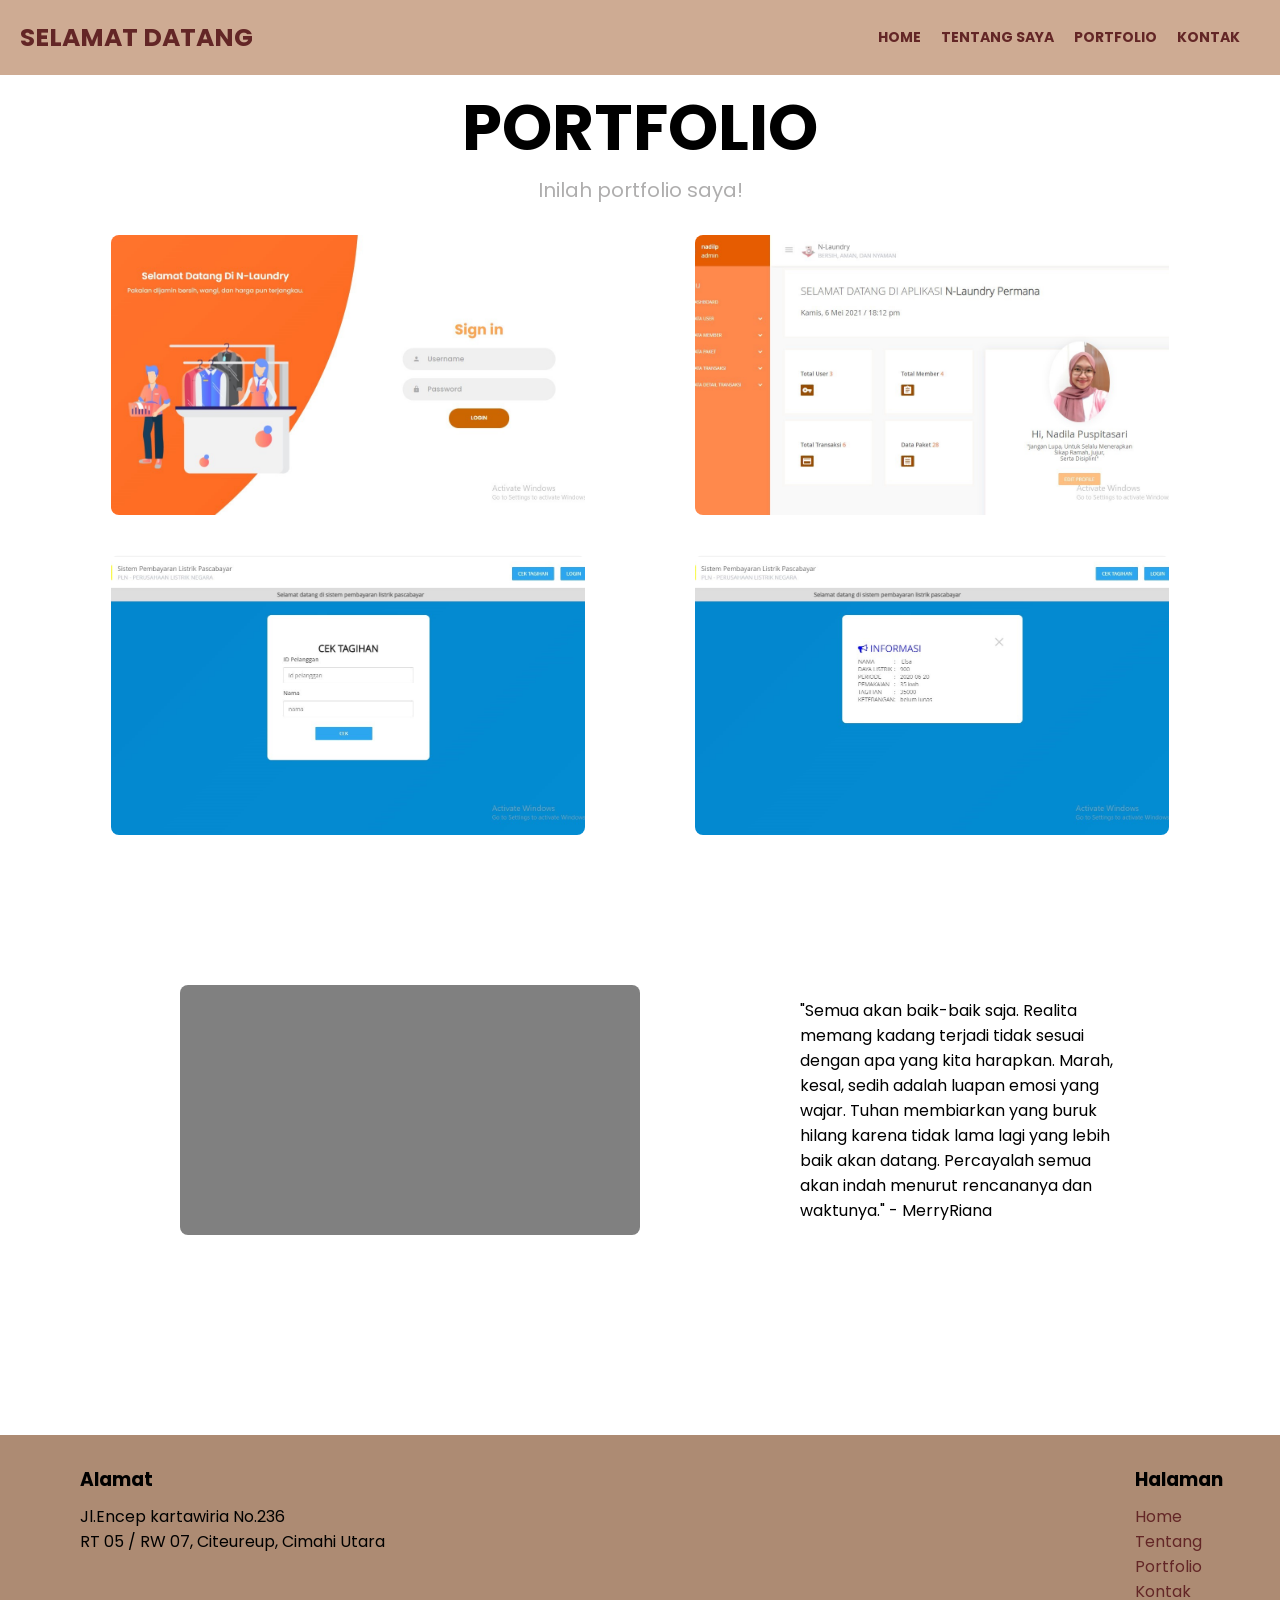
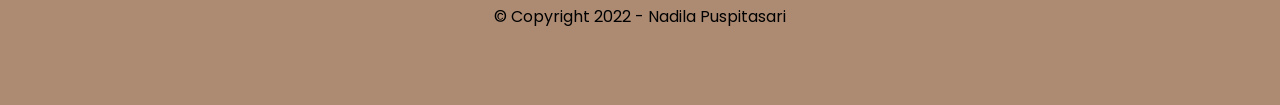
==== portfolio.html @ e25dd35c "nambah project portfolio" ====
<!DOCTYPE html>
<html>
    <head>
        <title>Portfolio Nadila</title>
        <link rel="stylesheet" href="Assets/Css/Style.css">
    </head>

    <body>
        <header>
            <!-- Navbar -->
            <nav class="flex-container align-center justify-between sticky">
                <p class="judul"><b>SELAMAT DATANG</b></p>
                    <div class="flex-container pr-2">
                        <div>
                            <b><a href="home.html" class="link">HOME</a></b>
                        </div>
                        <div>
                            <b><a href="tentang_saya.html" class="link">TENTANG SAYA</a></b>
                        </div>
                        <div>
                            <b><a href="#portfolio" class="link">PORTFOLIO</a></b>
                        </div>
                        <div>
                            <b><a href="kontak.html" class="link">KONTAK</a></b>
                        </div>
                    </div>
            </nav>
            <!-- End of navbar -->

        </header>

            <!-- Portofolio -->
            <div class="vh-portfolio" id="portfolio">
                <div class="portfolio">
                    <h2 class="font-size">PORTFOLIO</h2>
                    <p class="deskripsi-portfolio">Inilah portfolio saya!</p>
                </div>

                <div class="flex flex-bg wrap">
                    <div class="h-20 w-60 bg rounded bg-1"></div>
                    <div class="h-20 w-60 bg rounded bg-2"></div>
                </div>

                <div class="flex flex-bg wrap">
                    <div class="h-20 w-60 bg rounded bg-3"></div>
                    <div class="h-20 w-60 bg rounded bg-4"></div>
                </div>
            </div>
            <!-- End of Portofolio -->

        <!-- Video -->
        <div class="vh-video">
            <div class="video">
                <div class="flex flex-bg w-50 justify-end">
                    <iframe class="h-30 w-30 background rounded" src="https://www.youtube.com/embed/NWQ13Y4G0fw" title="YouTube video player" frameborder="0" allow="accelerometer; autoplay; clipboard-write; encrypted-media; gyroscope; picture-in-picture" allowfullscreen></iframe>
                </div>
                <div class="w-50 flex justify-center">
                    <p class="w-50">"Semua akan baik-baik saja. Realita memang kadang terjadi tidak sesuai dengan apa yang kita harapkan. Marah, kesal, sedih adalah luapan emosi yang wajar. Tuhan membiarkan yang buruk hilang karena tidak lama lagi yang lebih baik akan datang. Percayalah semua akan indah menurut rencananya dan waktunya." - MerryRiana</p>
                </div>
            </div>
        </div>
        <!-- End of Video -->

        <!-- Footer -->
        <div class="vh-footer">
            <div class="alamat">
                <div class="alamat-2">
                    <h3 class="alamat-3">Alamat</h3>
                    <p>Jl.Encep kartawiria No.236</p>
                    <p>RT 05 / RW 07, Citeureup, Cimahi Utara</p>
                </div>

                <div class="halaman">
                    <h3 class="halaman-2">Halaman</h3>
                    <div><a href="home.html" class="link">Home</a></div>
                    <div><a href="tentang_saya.html" class="link">Tentang</a></div>
                    <div><a href="#portfolio" class="link">Portfolio</a></div>
                    <div><a href="kontak.html" class="link">Kontak</a></div>
                </div>
            </div>
            <div class="footer">
                <p> &#169; Copyright 2022 - Nadila Puspitasari</p>
            </div>
        </div>
        <!-- End of Footer -->
    </body>

</html>
---- Assets/Css/Style.css ----
@import url('https://fonts.googleapis.com/css2?family=Poppins:wght@300&display=swap');
  
  *{
    margin:0;
    padding:0;
    font-family: 'Poppins', sans-serif;
    }
  
  .flex-container {
    display: flex;
    background-color: #CEAB93;
    color: #632626;
  }
  
  .flex-container > div {
    color: black;
    margin: 10px;
    text-align: center;
    line-height: 35px;
    font-size: 14px;
  }

  .link{
    text-decoration: none;
    color: #632626;
  }

  .link:hover{
    color: #9D5353;
  }

  .judul{
    font-size: 25px;
    margin-left: 20px;
  }

  .align-center{
    align-items: center;
  }

  .justify-between{
    justify-content: space-between;
  }

  .hero{
    display: flex;
    flex-direction: row;
    align-items: center;
  }

  .nama{
    display: flex;
    flex-direction: column;
    justify-content: center;
    height: 100vh; /*vh = virtual height -> nyesuain 100% tinggi di device apapun */
    margin-left: 20px;
  }

  .gambar{
    margin-left: 63px;
    width: 550px;
    height: 690px;
  }

  .mb-2{
    margin-bottom: 10px;
  }

  .nm-2{
    font-size: 6rem;
  }

  .des{
    font-size: 2rem;
    color: rgb(175, 174, 174);
  }

  .pr-2{
    padding-right: 20px;
  }

  .flex{
    display: flex;
  }

  .tentang{
    align-items: center;
    display: flex;
    flex-direction: column;
    margin-bottom: 50px;
    padding-top: 80px;
  }

  .font-size{
    font-size: 4rem;
  }

  .deskripsi-tentang{
    font-size: 20px;
    color: rgb(175, 174, 174);
  }

  .sticky{
    position: fixed;
    width: 100vw;
  }

  .w-50{
    width: 50%;
  }

  .isi-perkenalan{
    align-items: flex-start; /*vertikal*/
    justify-content: center; /*horizontal*/
    display: flex; /*syarat memakai align items dan justify content*/
    font-size: 20px;
  }

  .smk{
    display: flex;
    flex-direction: row;
    justify-content: center;
    margin-right: 210px;
  }

  .smk-2{
    margin-left: 140px;
  }

  .kuliah{
    display: flex;
    flex-direction: row;
    justify-content: center;
    margin-right: 200px;
  }

  .kuliah-2{
    margin-left: 95px;
  }

  .kerja{
    display: flex;
    flex-direction: row;
    justify-content: center;
    margin-right: 278px;
  }

  .kerja-2{
    margin-left: 100px;
  }

  .des-pengalaman > br {
    color: rgb(175, 174, 174);
  }

  .vh-tentang{
    height: 100vh;
    background-color: #FFFBE9;
  }

  .vh-portfolio{
    height: 100%;
  }

  .portfolio{
    align-items: center;
    display: flex;
    flex-direction: column;
    margin-bottom: 30px;
    padding-top: 80px;
  }

  .deskripsi-portfolio{
    font-size: 20px;
    color: rgb(175, 174, 174);
  }

  .h-20{
    height: 280px;
  }

  .w-60{
    width: 37%;
  }

  .bg{
    background-color: gray;
  }

  .wrap{
    flex-wrap:wrap;
  }

  .rounded{
    border-radius: 20px;
  }

  .bg-1{
    background-image: url(../Image/Laundry.jpg);
    background-position: center;
    background-size: cover;
  }

  .bg-2{
    background-image: url(../Image/Laundry-2.jpg);
    background-position: center;
    background-size: cover;
    margin-bottom: 40px;
  }

  .flex-bg{
    justify-content: space-evenly; /*jika flex directionnya row, tetapi jika flex direnctionnya column, pake nya align items */
    display: flex;
    flex-direction: row;
  }

  .bg-3{
    background-image: url(../Image/pembayaran_listrik.jpg);
    background-position: center;
    background-size: cover;
  }

  .bg-4{
    background-image: url(../Image/Listrik-2.jpg);
    background-position: center;
    background-size: cover;
    margin-bottom: 50px;
  }

  .vh-kontak{
    height: 100vh;
  }

  .kontak{
    align-items: center;
    display: flex;
    flex-direction: column;
    margin-bottom: 30px;
    padding-top: 80px;
  }

  .deskripsi-kontak{
    font-size: 20px;
    color: rgb(175, 174, 174);
  }

  .form{
    justify-content: space-evenly;
    display: flex;
    flex-direction: row;
    margin-bottom: 20px;
  }

  .or{
    align-items: center;
    display: flex;
    flex-direction: column;
  }

  .h-10{
    height: 50px;
  }

  .w-10{
    width: 50px;
  }

  .bg{
    background-color: white;
  }

  .rounded{
    border-radius: 8px;
  }

  .icon-1{
    background-image: url(../Image/Linkedin.png);
    background-position: center;
    background-size: cover;
  }

  .flex-bg{
    justify-content: space-evenly; /*jika flex directionnya row, tetapi jika flex direnctionnya column, pake nya align items */
    display: flex;
    flex-direction: row;
  }

  .w-100{
    width: 100%;
  }

  .icon-2{
    background-image: url(../Image/Ig.png);
    background-position: center;
    background-size: cover;
  }

  .icon-3{
    background-image: url(../Image/Twitter.png);
    background-position: center;
    background-size: cover;
  }

  .icon-4{
    background-image: url(../Image/Tiktok.png);
    background-position: center;
    background-size: cover;
  }

  .w-11{
    width: 57px;
  }

  .h-11{
    height: 59px;
  }

  .icon-container{
    justify-content: center;
    display: flex;
    margin-top: 20px;
  }

  .w-20{
    width: 20%;
  }

  .items-center{
    align-items: center;
    display: flex;
  }

  .vh-video{
    height: 50vh;
  }

  .video{
    align-items: center;
    display: flex;
    flex-direction: row;
    margin-bottom: 30px;
    margin-top: 100px;
  }

  .h-30{
    height: 250px;
  }

  .w-30{
    width: 460px;
  }

  .background{
    background-color: grey;
  }

  .justify-end{
    justify-content: end;
    display: flex;
  }

  .justify-center{
    justify-content: center;
    display: flex;
  }

  .vh-footer{
    height: 30vh;
    background-color: #AD8B73;
  }

  .alamat{
    display: flex;
    flex-direction: row;

  }

  .alamat-2{
    margin-left: 80px;
    margin-top: 30px;
  }

  .alamat-3{
    margin-bottom: 10px;
  }

  .halaman{
    margin-left: 750px;
    margin-top: 30px;
  }
  
  .halaman-2{
    margin-bottom: 10px;
  }

  .footer{
    display: flex;
    justify-content: center;
    background-color: #AD8B73;
    padding-bottom: 15px;
  }

  .field{
    color: grey;
    font-size: 15px;
  }

  .input{
    padding: 18px 10px;
    width: 95%;
    border-radius: 6px;
    border: 1px solid gainsboro;
  }

  .mb-10{
    margin-bottom: 10px;
  }

  .btn{
    padding: 5px 12px;
    border-radius: 5px;
    border: none;
    background-color: #ceab93;
    float: right;
  }

  .h-80{
    height: 220px;
  }
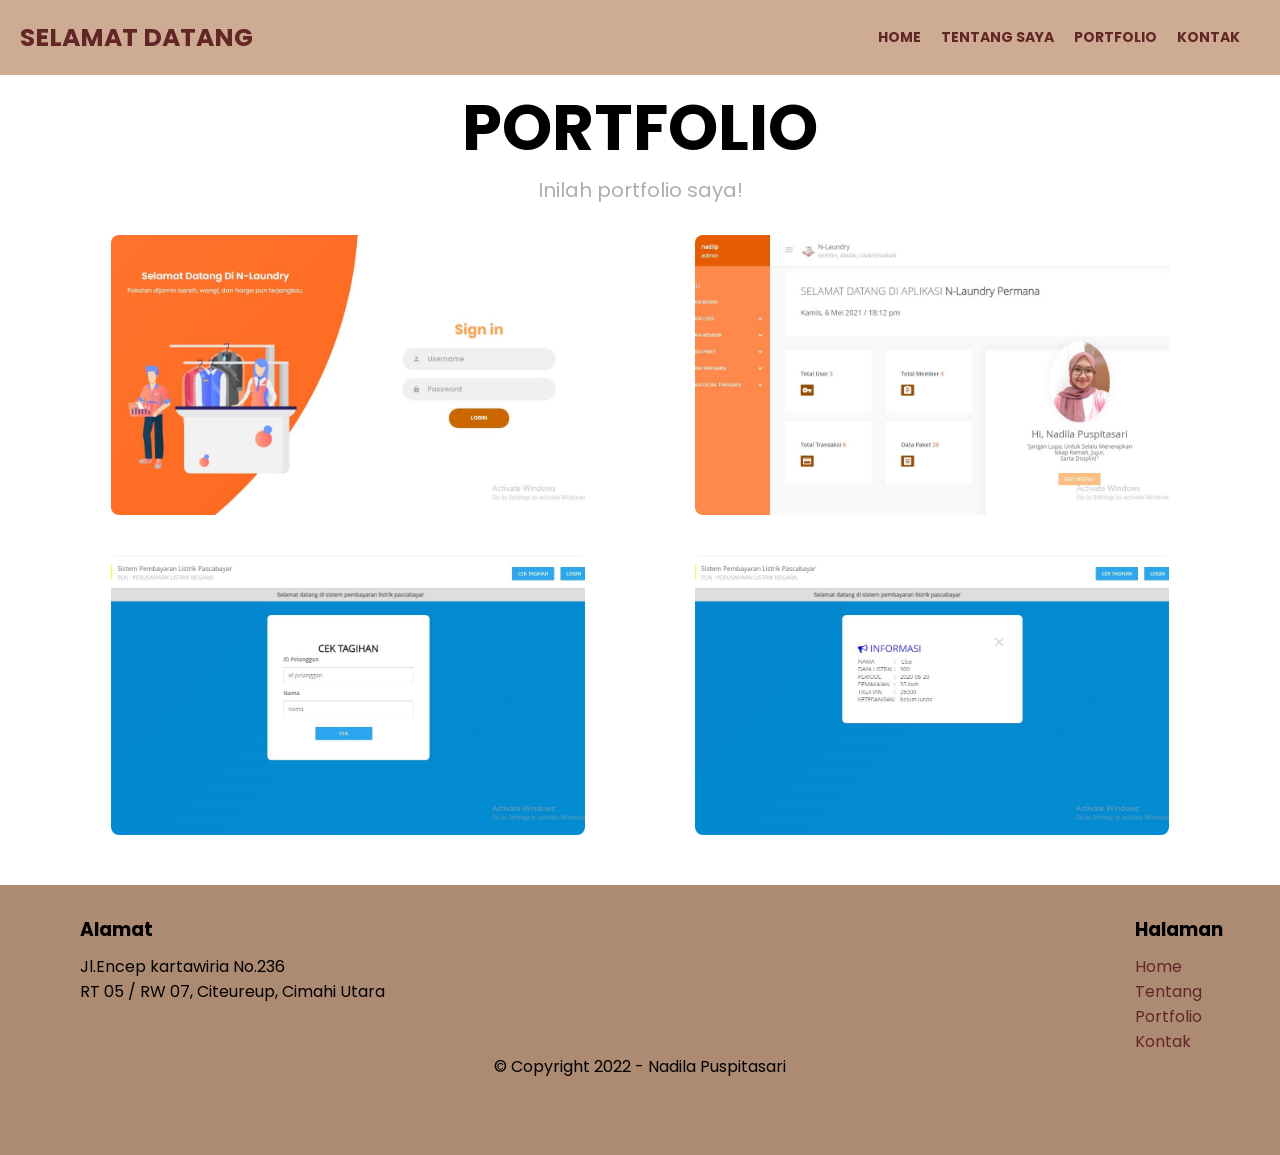
==== commit 7b30a8a4: "pembaruan design di beberapa file" ====
--- a/portfolio.html
+++ b/portfolio.html
@@ -12,7 +12,7 @@
                 <p class="judul"><b>SELAMAT DATANG</b></p>
                     <div class="flex-container pr-2">
                         <div>
-                            <b><a href="home.html" class="link">HOME</a></b>
+                            <b><a href="index.html" class="link">HOME</a></b>
                         </div>
                         <div>
                             <b><a href="tentang_saya.html" class="link">TENTANG SAYA</a></b>
@@ -48,19 +48,6 @@
             </div>
             <!-- End of Portofolio -->
 
-        <!-- Video -->
-        <div class="vh-video">
-            <div class="video">
-                <div class="flex flex-bg w-50 justify-end">
-                    <iframe class="h-30 w-30 background rounded" src="https://www.youtube.com/embed/NWQ13Y4G0fw" title="YouTube video player" frameborder="0" allow="accelerometer; autoplay; clipboard-write; encrypted-media; gyroscope; picture-in-picture" allowfullscreen></iframe>
-                </div>
-                <div class="w-50 flex justify-center">
-                    <p class="w-50">"Semua akan baik-baik saja. Realita memang kadang terjadi tidak sesuai dengan apa yang kita harapkan. Marah, kesal, sedih adalah luapan emosi yang wajar. Tuhan membiarkan yang buruk hilang karena tidak lama lagi yang lebih baik akan datang. Percayalah semua akan indah menurut rencananya dan waktunya." - MerryRiana</p>
-                </div>
-            </div>
-        </div>
-        <!-- End of Video -->
-
         <!-- Footer -->
         <div class="vh-footer">
             <div class="alamat">
@@ -72,7 +59,7 @@
 
                 <div class="halaman">
                     <h3 class="halaman-2">Halaman</h3>
-                    <div><a href="home.html" class="link">Home</a></div>
+                    <div><a href="index.html" class="link">Home</a></div>
                     <div><a href="tentang_saya.html" class="link">Tentang</a></div>
                     <div><a href="#portfolio" class="link">Portfolio</a></div>
                     <div><a href="kontak.html" class="link">Kontak</a></div>
--- a/Assets/Css/Style.css
+++ b/Assets/Css/Style.css
@@ -87,7 +87,7 @@
     align-items: center;
     display: flex;
     flex-direction: column;
-    margin-bottom: 50px;
+    margin-bottom: 70px;
     padding-top: 80px;
   }
 
@@ -114,6 +114,20 @@
     justify-content: center; /*horizontal*/
     display: flex; /*syarat memakai align items dan justify content*/
     font-size: 20px;
+    margin-top: 60px;
+  }
+
+  .pend{
+    margin-top: 60px;
+    color: #d49367;
+  }
+
+  .peng{
+    color: #d49367;
+  }
+
+  .skill{
+    color: #d49367;
   }
 
   .smk{
@@ -155,6 +169,10 @@
 
   .vh-tentang{
     height: 100vh;
+  }
+
+  .vh-tentang-isi{
+    height: 80vh;
     background-color: #FFFBE9;
   }
 
@@ -199,6 +217,12 @@
     background-image: url(../Image/Laundry.jpg);
     background-position: center;
     background-size: cover;
+    transition: 2s;
+  }
+
+  .bg-1:hover{
+    width: 42%;
+    height: 320px;
   }
 
   .bg-2{
@@ -206,6 +230,12 @@
     background-position: center;
     background-size: cover;
     margin-bottom: 40px;
+    transition: 2s;
+  }
+
+  .bg-2:hover{
+    width: 42%;
+    height: 320px;
   }
 
   .flex-bg{
@@ -218,6 +248,12 @@
     background-image: url(../Image/pembayaran_listrik.jpg);
     background-position: center;
     background-size: cover;
+    transition: 2s;
+  }
+
+  .bg-3:hover{
+    width: 42%;
+    height: 320px;
   }
 
   .bg-4{
@@ -225,17 +261,22 @@
     background-position: center;
     background-size: cover;
     margin-bottom: 50px;
+    transition: 2s;
+  }
+
+  .bg-4:hover{
+    width: 42%;
+    height: 320px;
   }
 
   .vh-kontak{
-    height: 100vh;
+    height: 110vh;
   }
 
   .kontak{
     align-items: center;
     display: flex;
     flex-direction: column;
-    margin-bottom: 30px;
     padding-top: 80px;
   }
 
@@ -426,4 +467,39 @@
 
   .h-80{
     height: 220px;
+  }
+
+  .h-15{
+    height: 240px;
+  }
+
+  .w-25{
+    width: 240px;
+  }
+
+  .profile-1{
+    background-image: url(../Image/3.jpg);
+    background-position: center;
+    background-size: cover;
+    border: 6px dashed;
+  }
+
+  .profile-2{
+    background-image: url(../Image/1.jpg);
+    background-position: center;
+    background-size: cover;
+    border: 6px dashed;
+  }
+
+  .profile-3{
+    background-image: url(../Image/2.jpg);
+    background-position: center;
+    background-size: cover;
+    border: 6px dashed;
+  }
+
+  .tengah{
+    justify-content: center;
+    margin-bottom: 55px;
+    gap: 40px;
   }
